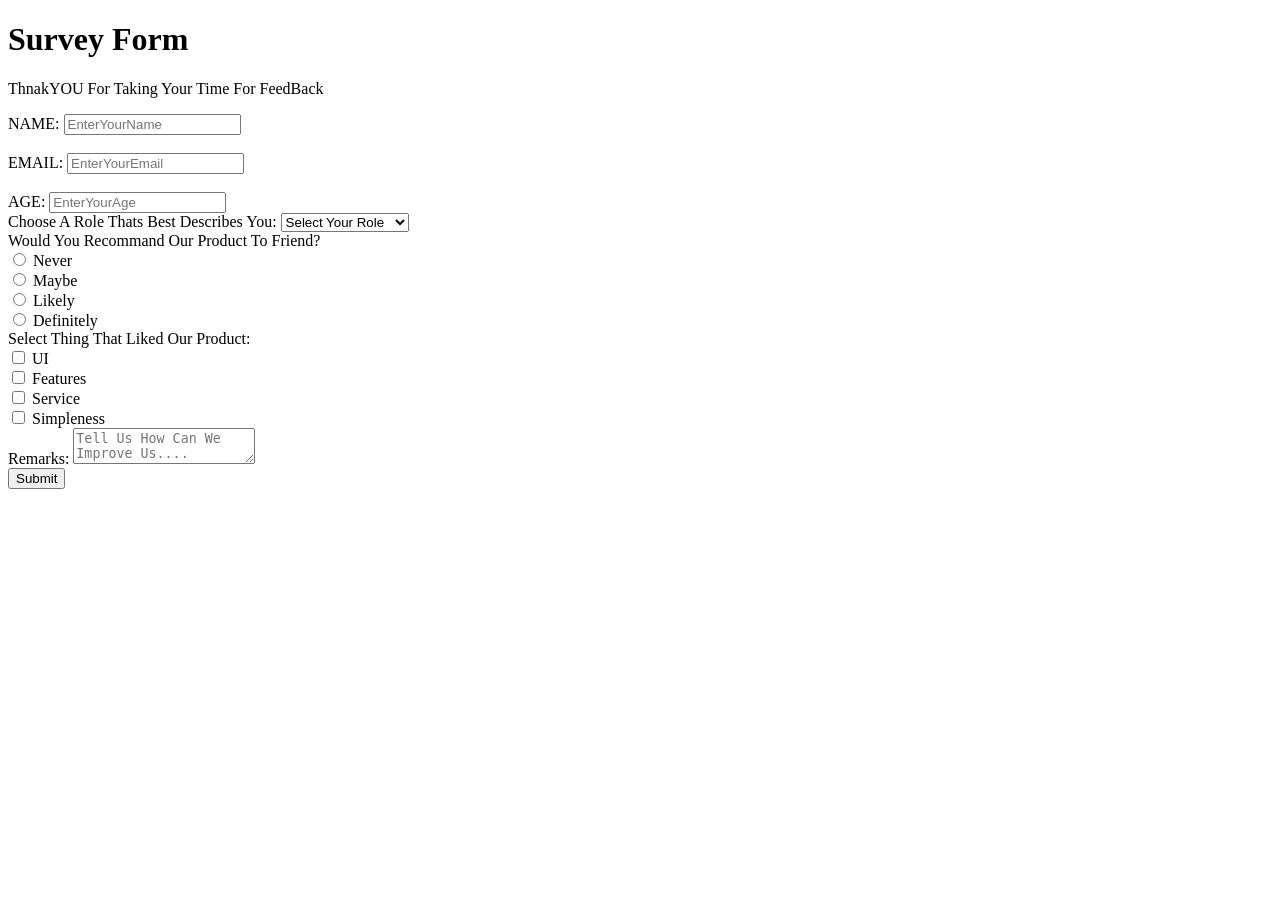
==== index.html @ c4133eec "Create index.html" ====
<!DOCTYPE html>
<html>
<head>
	<meta charset="utf-8">
	<meta name="viewport" content="width=device-width, initial-scale=1">
	<title>Survey Form</title>
	<link rel="stylesheet" type="text/css" href="project2.css">
</head>
<body>
	<main>
		<header>
			<h1 id="title">Survey Form</h1>
			<p id="description">
				ThnakYOU For Taking Your Time For FeedBack
			</p>
		</header>
		<!-- form -->
		<form id="survey-form">
			<div class="form-group">
				<label for="name">NAME:</label>
				<input type="name" id="name" name="name" placeholder= EnterYourName>
			</div><br>
			<div class="form-group">
				<label for="email">EMAIL:</label>
				<input type="email" id="email" name="email" placeholder=EnterYourEmail>
			</div><br>
			<div class="form-group">
				<label for="number">AGE:</label>
				<input type="number" id="number" name="age" placeholder=EnterYourAge>
			</div>
			<div class="form-group">
				<label>
					Choose A Role Thats Best Describes You:
				</label>
				<select name="occupation" id="dropdown">
					<option selected disabled>Select Your Role</option>
					<option value="student">Student</option>
					<option value="full-time-job">Full Time Job</option>
					<option value="part-time-job">Part Time Job</option>
					<option value="prefer-not-to-say">Prefer Not To Say</option>
					<option value="other">Other</option>
					<!-- yaha par jo value lagai gai hai wo backaned ky lye hai waisy b same waisy hi work karta hai jaisy us ky bagair -->
				</select>
			</div>
			<div class="form-group">
				<label>
					Would You Recommand Our Product To Friend?
				</label>
					<div class="radio-group">
					<input type="radio" name="rating" id="never">
					<label>Never</label>
			        </div>
					<div class="radio-group">
						<input type="radio" name="rating" id="maybe">
						<label>Maybe</label>
					</div>
					<div class="radio-group">
						<input type="radio" name="rating" id="likely">
						<label>Likely</label>
					</div>
					<div class="radio-group">
						<input type="radio" name="rating" id="definitely">
						<label>Definitely</label>
			</div>
			<div class="form-group">
				<label>
					Select Thing That Liked Our Product:
				</label>
					<div class="checkbox-group">
					<input type="checkbox" name="liked" id="ui">
					<label>UI</label>
			        </div>
					<div class="checkbox-group">
						<input type="checkbox" name="liked" id="features">
						<label>Features</label>
					</div>
					<div class="checkbox-group">
						<input type="checkbox" name="liked" id="service">
						<label>Service</label>
					</div>
					<div class="checkbox-group">
						<input type="checkbox" name="rating" id="Simpleness">
						<label>Simpleness</label>
			</div>
			<div class="form-group">
				<label>Remarks:</label>
				 <textarea name="remarks" id="remarks" placeholder="Tell Us How Can We Improve Us...."></textarea>
			</div>
			<div class="form-group">
				<button id="submit" type="submit">Submit</button>
			</div>

		</form>
	</main>

</body>
</html>
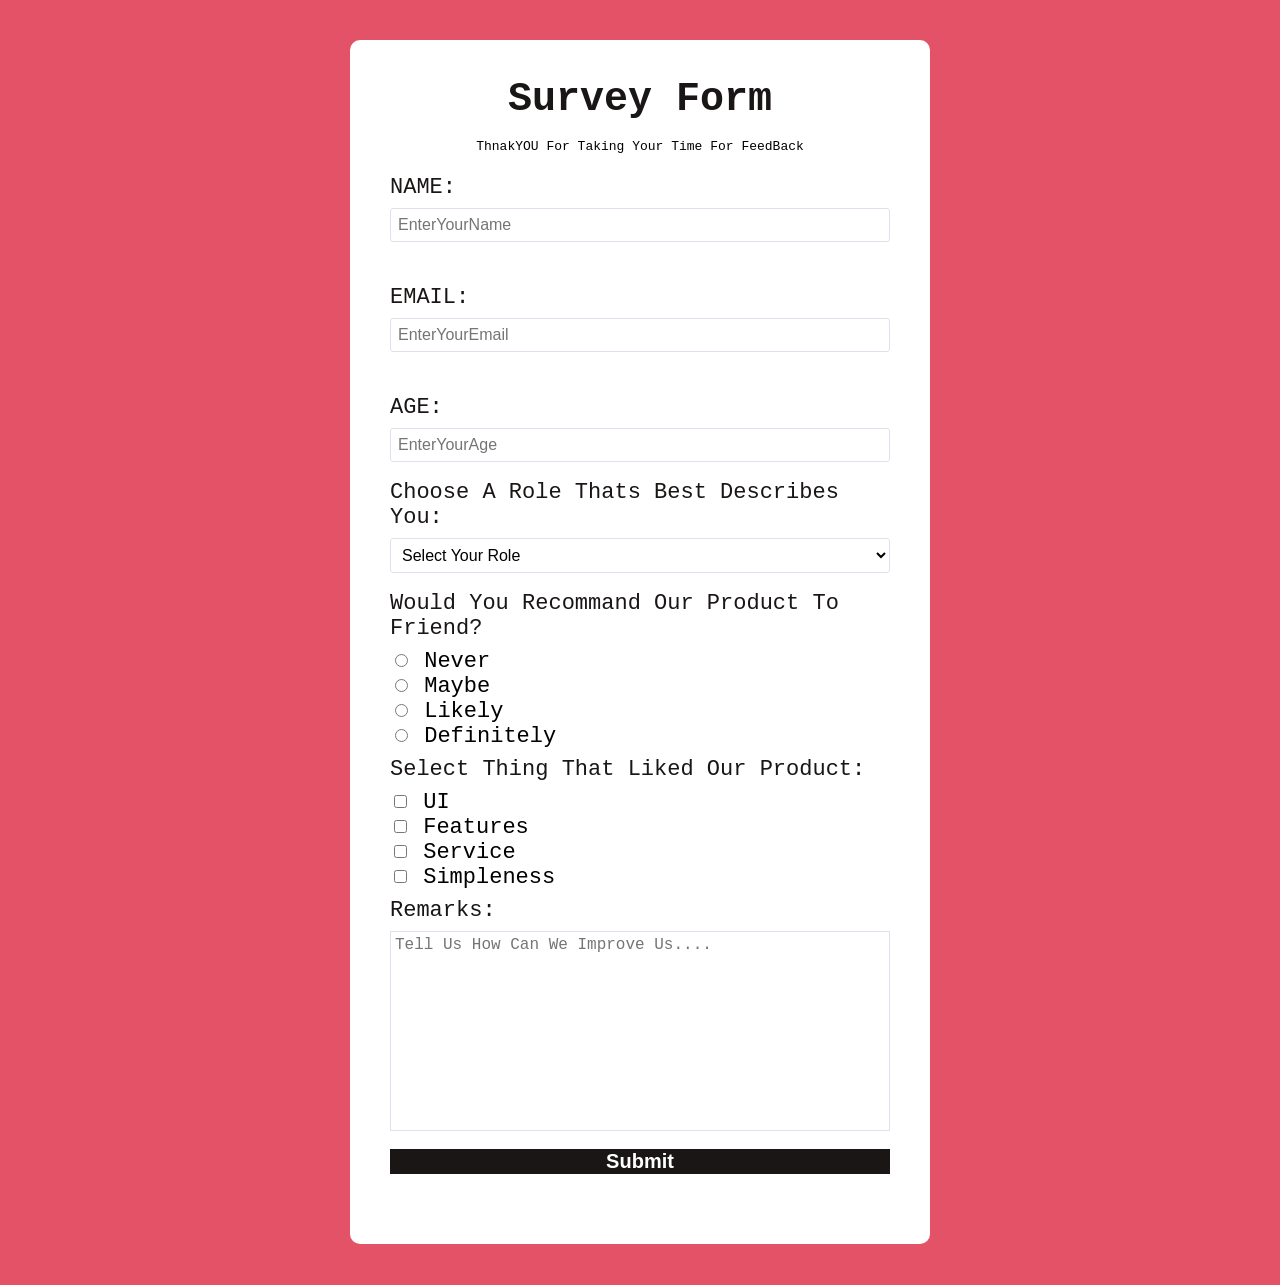
==== commit 6b4031f8: "Update index.html" ====
--- a/index.html
+++ b/index.html
@@ -93,6 +93,102 @@
 
 		</form>
 	</main>
+	<style>
+		body{
+	margin:40px 0 40px 0;
+	padding: 0;
+	outline: none;
+	border: none;
+	background-color: #e35267;
+	box-shadow: none;
+	font-family:monospace;
+}
+main{
+    background-color: white;
+    padding:10px 40px 40px 40px;
+    display: block;
+    text-align: left;
+    max-width: 500px;
+    margin:auto;
+    border-radius: 10px;
+}
+header{
+	text-align:center;
+}
+h1{
+	font-size: 40px;
+	color: #191615;
+	font-weight: bold;
+}
+form{
+	display:flex;
+	flex-direction:column;
+	font-size:22px;
+}
+#name,#email,#number,#dropdown{
+	outline:none;
+	width:100%;
+	padding: 7px;
+	font-size: 16px;
+	border: 1px solid #dee2ed;
+	border-radius: 3px;
+	background-color: white;
+	box-sizing: border-box;
+}
+#dropdown,option{
+	outline:none;
+}
+select{
+	padding:7px;
+}
+textarea{
+	display:block;
+}
+.form-group{
+	padding:8px 0;
+	margin-bottom: 2px;
+}
+.form-group>label{
+    margin-bottom:8px;
+    color:#191615;
+    display:block;
+    font-weight: 500;
+}
+[type="checkbox"]+label{
+	margin:0 8px 0 0;
+	box-sizing:border-box;
+	min-width:18px;
+	min-height:18px;
+}
+[type="checkbox"],[type="radio"]{
+	opacity: 1;
+}
+textarea{
+	width:100%;
+	box-sizing: border-box;
+	height: 200px;
+	resize: none;
+	padding:4px;
+	font-size: 16px;
+	border:1px solid #dee2ed;
+}
+#description{
+	text-align: center;
+	font-size: italic;
+	margin-top: -10px;
+}
+button{
+	width:100%;
+	display:block;
+	background-color: #191615;
+	color:white;
+	border:none;
+	font-size: 20px;
+	font-weight: bold;
+	box-sizing: border-box;
+}
+
+	</style>
 
 </body>
 </html>
